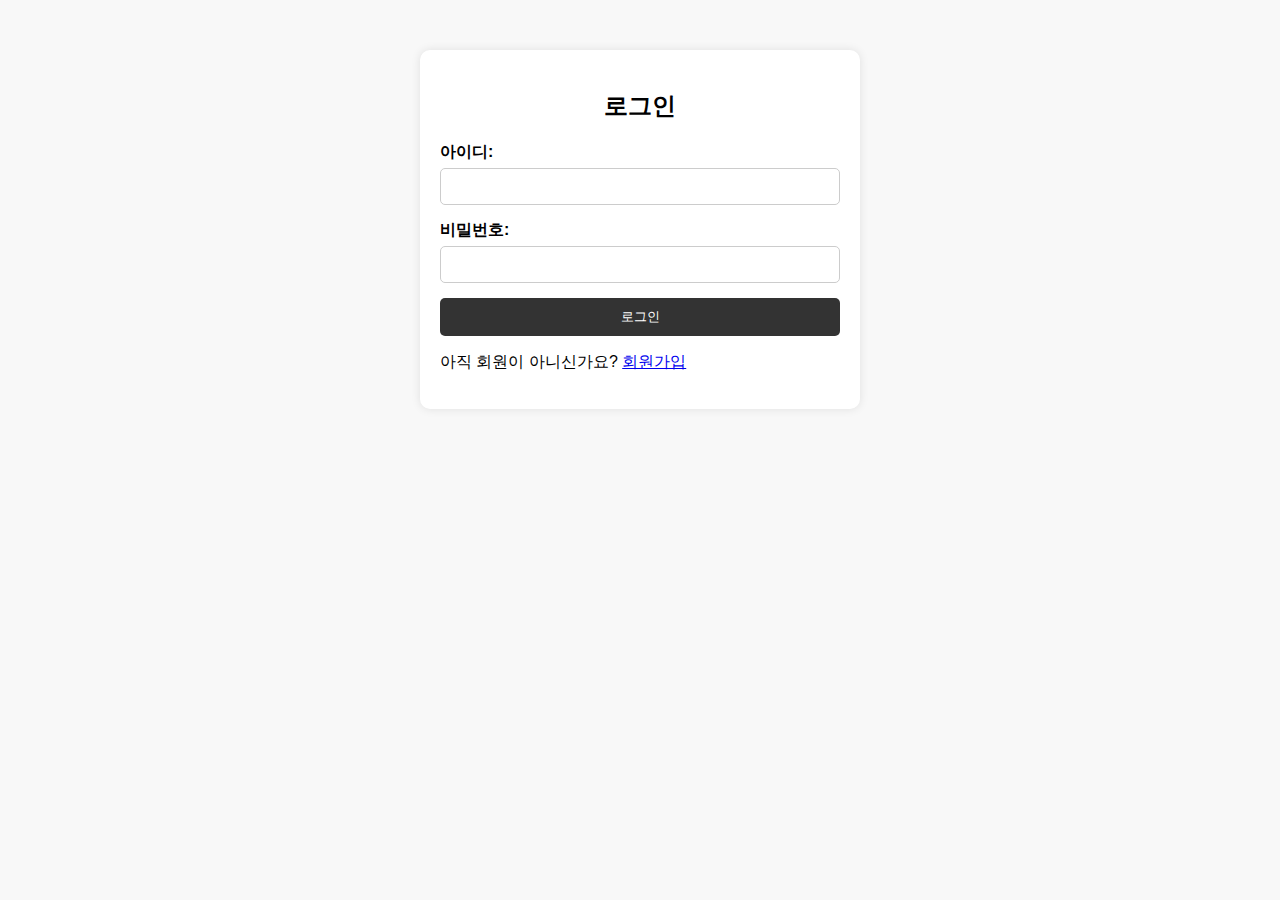
==== src/main/resources/templates/login.html @ 702eb5e4 "로그인까지 구현함..." ====
<!DOCTYPE html>
<html lang="ko">
<head>
    <meta charset="UTF-8">
    <meta name="viewport" content="width=device-width, initial-scale=1.0">
    <title>로그인</title>
    <link rel="stylesheet" href="styles.css">
    <style>
        /* 기존 CSS 코드 */
        body {
            font-family: 'Segoe UI', Tahoma, Geneva, Verdana, sans-serif;
            margin: 0;
            padding: 0;
            background-color: #f8f8f8;
        }

        header {
            background-color: #333;
            color: #fff;
            padding: 1rem;
            display: flex;
            justify-content: space-between;
            align-items: center;
            text-align: center;
            box-shadow: 0 4px 6px rgba(0, 0, 0, 0.1);
            top: 0;
            width: 100%;
            margin-bottom: 30px;
        }

        #store-name-container {
            margin-left: 20px;
        }

        #store-name {
            font-size: 24px;
            margin: 0;
            font-weight: bold;
            color: #fff;
            text-decoration: none;
        }

        #user-actions {
            margin-right: 20px;
        }

        #user-actions a {
            color: #fff;
            margin-right: 10px;
            text-decoration: none;
        }

        /* 새로운 스타일 추가 */
        #login-form {
            max-width: 400px;
            margin: 50px auto;
            padding: 20px;
            border-radius: 10px;
            background-color: #fff;
            box-shadow: 0 0 10px rgba(0, 0, 0, 0.1);
        }

        #login-form h2 {
            text-align: center;
            margin-bottom: 20px;
        }

        #login-form div {
            margin-bottom: 15px;
        }

        #login-form label {
            display: block;
            margin-bottom: 5px;
            font-weight: bold;
        }

        #login-form input[type="text"],
        #login-form input[type="password"] {
            width: calc(100% - 22px);
            padding: 10px;
            border-radius: 5px;
            border: 1px solid #ccc;
        }

        #login-form button {
            width: 100%;
            padding: 10px;
            border-radius: 5px;
            background-color: #333;
            color: #fff;
            border: none;
            cursor: pointer;
        }
    </style>
</head>
<body>
<th:block th:replace="~{layouts/header :: header(isLogin = ${login})}"></th:block>

<div id="login-form">
    <h2>로그인</h2>
    <form action="login" method="post">
        <div>
            <label for="username">아이디:</label>
            <input type="text" id="username" name="username" required>
        </div>
        <div>
            <label for="password">비밀번호:</label>
            <input type="password" id="password" name="password" required>
        </div>
        <button type="submit" id="login-button">로그인</button>
    </form>
    <p>아직 회원이 아니신가요? <a href="/signup">회원가입</a></p>
</div>

<th:block th:replace="~{layouts/footer :: footer}"></th:block>

</body>
</html>
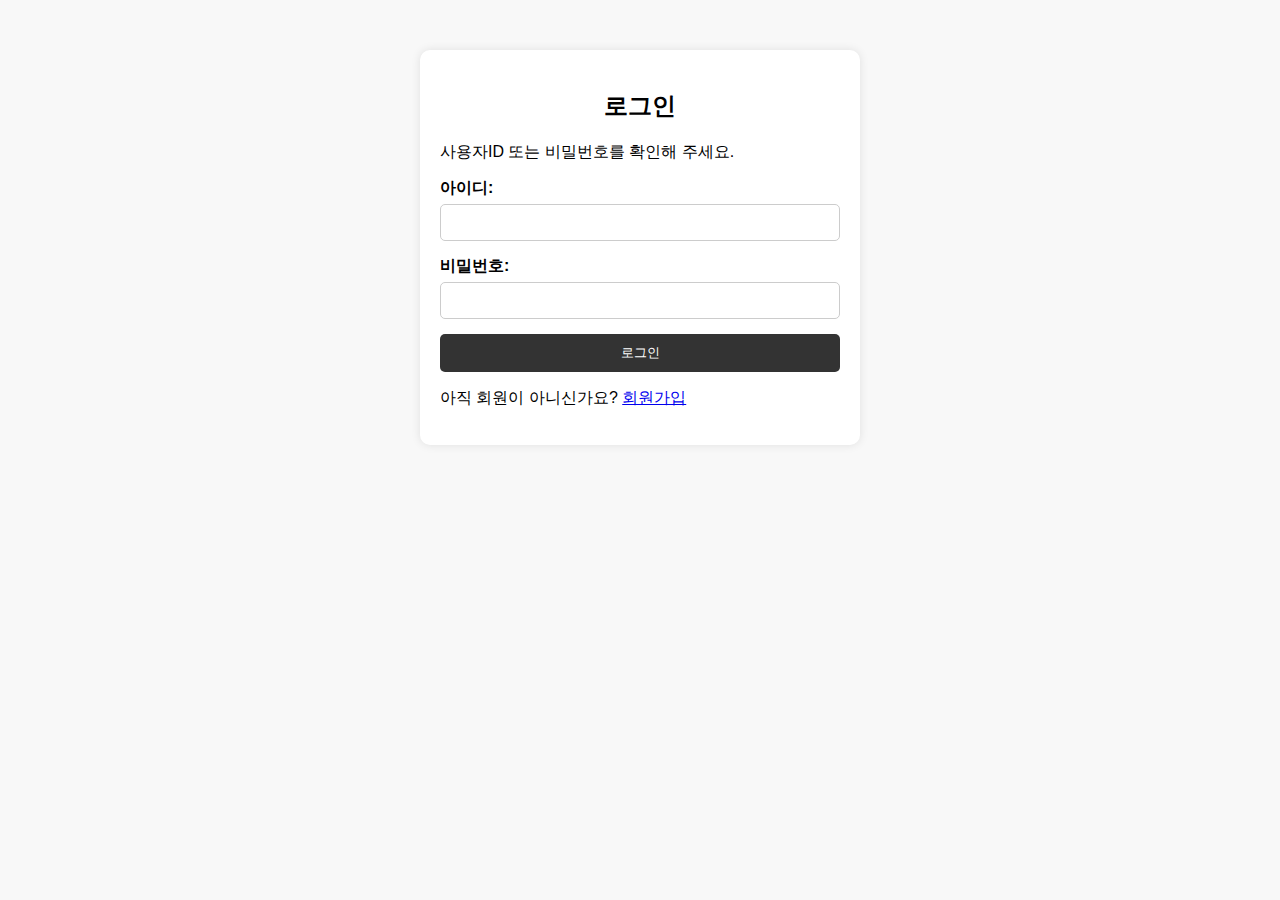
==== commit c5d0c8fd: "h2 added" ====
--- a/src/main/resources/templates/login.html
+++ b/src/main/resources/templates/login.html
@@ -99,7 +99,12 @@
 
 <div id="login-form">
     <h2>로그인</h2>
-    <form action="login" method="post">
+    <div th:if="${param.error}">
+        <div class="alert alert-danger">
+            사용자ID 또는 비밀번호를 확인해 주세요.
+        </div>
+    </div>
+    <form action="@{/login}" method="post">
         <div>
             <label for="username">아이디:</label>
             <input type="text" id="username" name="username" required>
